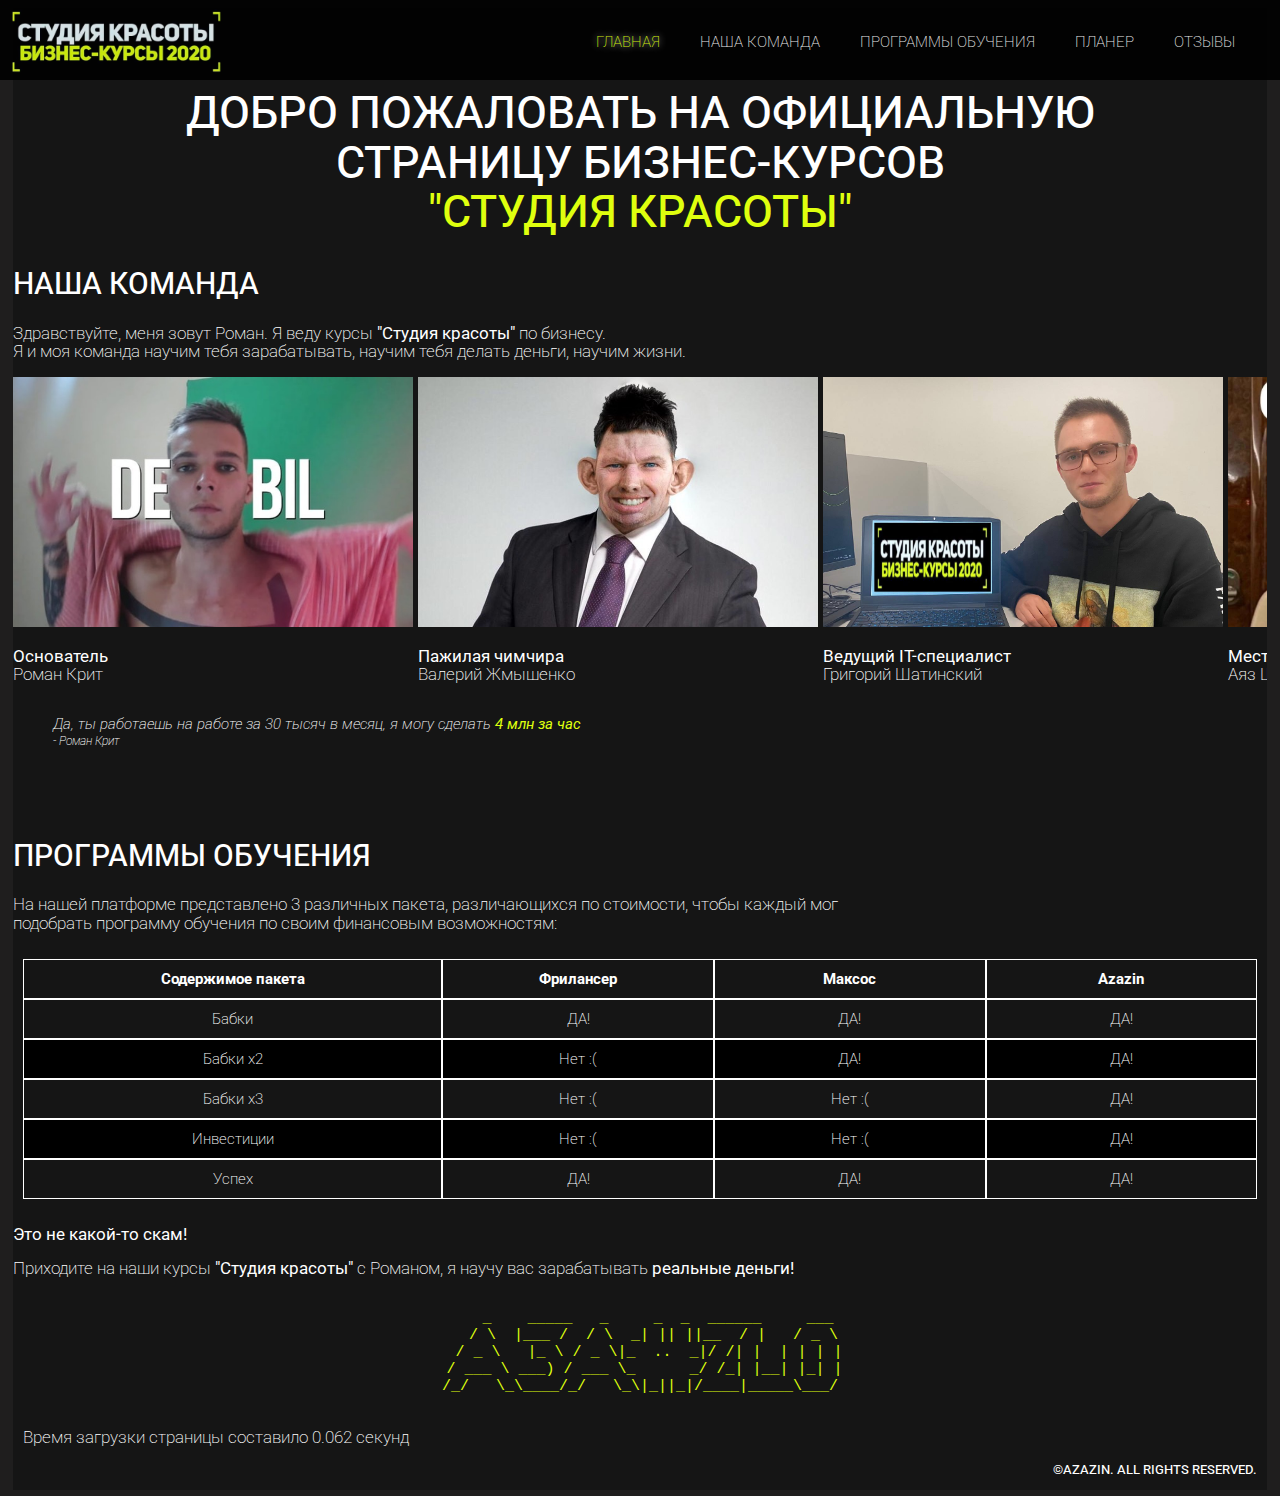
==== index.html @ 3f7011aa "impl: lab-6" ====
<!DOCTYPE html>
<html lang="ru" xmlns="http://www.w3.org/1999/html">
<head>
    <meta charset="UTF-8">
    <meta name="keywords" content="money, big money, not a SCAM">
    <meta name="viewport" content="width=device-width, initial-scale=1.0">
    <link href="styles/styles.css" rel="stylesheet">
    <link href="styles/navigation.css" rel="stylesheet">
    <link href="styles/table.css" rel="stylesheet">
    <link rel="preconnect" href="https://fonts.googleapis.com">
    <link href="https://fonts.googleapis.com/css2?family=Roboto:wght@100;400&display=swap" rel="stylesheet">
    <script src="js/showLoadingTime.js"></script>
    <title>СК - главная</title>
</head>
<body>
<header>
    <nav class="top-menu">
        <img class="logo" src="assets/logo1.png">
        <ul class="menu-main">
            <li><a class="navbar-button active" href="index.html">Главная</a></li>
            <li><a class="navbar-button" href="team.html">Наша команда</a></li>
            <li><a class="navbar-button" href="programs.html">Программы обучения</a></li>
            <li><a class="navbar-button" href="planner.html">Планер</a></li>
            <li><a class="navbar-button" href="reviews.html">Отзывы</a></li>
        </ul>
    </nav>
</header>

<main>
    <article>
        <h1>Добро пожаловать на официальную <br> страницу бизнес-курсов<br><span style="color: #dfff0e"> "Студия красоты"</span>
        </h1>
        <section class="hello-section-main-page">
            <h2>Наша команда</h2>
            <div class="image-container">
                <p>Здравствуйте, меня зовут Роман. Я веду курсы <b>"Студия красоты"</b> по бизнесу. <br> Я и моя команда
                    научим тебя зарабатывать, научим тебя делать деньги, научим жизни. </p>
                <div class="gallery">
                    <div class="images-container">
                        <div class="gallery-item"><img src="assets/aza2.jpg"></div>
                        <p><b>Основатель</b><br>Роман Крит</p>
                    </div>
                    <div class="images-container">
                        <div class="gallery-item"><img src="assets/valakas.jpg"></div>
                        <p><b>Пажилая чимчира</b><br>Валерий Жмышенко</p>
                    </div>
                    <div class="images-container">
                        <div class="gallery-item"><img src="assets/dziodzi.jpg"></div>
                        <p><b>Ведущий IT-специалист</b><br>Григорий Шатинский</p>
                    </div>
                    <div class="images-container">
                        <div class="gallery-item"><img src="assets/ayaz.jpg"></div>
                        <p><b>Местный дурачок</b><br>Аяз Шабутдинов</p>
                    </div>
                </div>
            </div>
            <blockquote>Да, ты работаешь на работе за 30 тысяч в месяц, я могу сделать <span style="color: #dfff0e"><b>4 млн за час</b>
            </span><cite><br> - Роман Крит</cite></blockquote>
        </section>

        <section class="programs-section">
            <h2>Программы обучения</h2>
            <p>На нашей платформе представлено 3 различных пакета, различающихся по стоимости, чтобы каждый мог <br>
                подобрать программу обучения по своим финансовым возможностям:</p>
            <table>
                <thead>
                <tr>
                    <th data-type="text-short">Содержимое пакета</th>
                    <th data-type="text-short">Фрилансер</th>
                    <th data-type="text-short">Максос</th>
                    <th data-type="text-short">Azazin</th>
                </tr>
                </thead>
                <tbody>
                <tr>
                    <td>Бабки</td>
                    <td>ДА!</td>
                    <td>ДА!</td>
                    <td>ДА!</td>
                </tr>
                <tr>
                    <td>Бабки x2</td>
                    <td>Нет :(</td>
                    <td>ДА!</td>
                    <td>ДА!</td>
                </tr>
                <tr>
                    <td>Бабки x3</td>
                    <td>Нет :(</td>
                    <td>Нет :(</td>
                    <td>ДА!</td>
                </tr>
                <tr>
                    <td>Инвестиции</td>
                    <td>Нет :(</td>
                    <td>Нет :(</td>
                    <td>ДА!</td>
                </tr>
                <tr>
                    <td>Успех</td>
                    <td>ДА!</td>
                    <td>ДА!</td>
                    <td>ДА!</td>
                </tr>
                </tbody>
            </table>
            <p><b>Это не какой-то скам!</b></p>
            <p>Приходите на наши курсы <b>"Студия красоты"</b> с Романом, я научу вас зарабатывать <b>реальные
                деньги!</b>
        </section>
    </article>
</main>

<footer>
    <pre>
    _    _____   _     _  _  ______     ___
   / \  |___ /  / \  _| || ||__  / |   / _ \
  / _ \   |_ \ / _ \|_  ..  _|/ /| |  | | | |
 / ___ \ ___) / ___ \_      _/ /_| |__| |_| |
/_/   \_\____/_/   \_\|_||_|/____|_____\___/
            </pre>
    <p class="loading-time" id="loading-time">Время загрузки страницы составило </p>
    <h3>©Azazin. All rights reserved.</h3>
</footer>
</body>
</html>
---- styles/styles.css ----
html{
    height: 100%;
    min-width: 350px;
}

body {
    margin-left: 1%;
    margin-right: 1%;
    background-color: #1f1e1e;
    font-family: 'Roboto', sans-serif;
    min-height: 100%;
    font-size: 15px;
    text-align: left;
    white-space: normal;
    word-spacing: normal;
    display: flex;
    flex-direction: column;
}

header, footer {
    padding-left: 10px;
    padding-right: 10px;
    background: rgb(21, 21, 21);
}

main {
    display: inline-block;
    background: #151515;
}

h2, h3, h4, p, blockquote, cite {
    letter-spacing: normal;
    color: #ffffff;
    font-family: 'Roboto', sans-serif;
    font-weight: 450;
    text-transform: uppercase;
    line-height: 0.3;
    text-align: left;
}


.hello-section, .programs-section, .reviews-section, .plans-section {
    padding-top: 45px;
}

.hello-section-main-page {
    padding-top: 0;
}

.yellow-text {
    color: #dfff0e;
}

.name {
    margin: 0 auto;
    padding-bottom: 1em;
}

h1 {
    overflow-wrap: break-word;
    font-size: 3em;
    color: #ffffff;
    line-height: 1.1;
    margin-top: 1em;
    font-weight: 450;
    text-transform: uppercase;
    text-align: center;
    padding-top: 35px;
}

h2 {
    overflow-wrap: break-word;
    font-size: 2em;
    color: #ffffff;
    line-height: 1.1;
    margin-top: 1em;
}

h3 {
    overflow-wrap: break-word;
    font-size: 0.85em;
    color: #ffffff;
    line-height: 1.1;
    margin-top: 1em;
    text-align: right ;
}

h4 {
    overflow-wrap: break-word;
    font-size: 0.85em;
    color: #ffffff;
    line-height: 1.1;
    margin-top: 1em;
    text-align: left;
}

p {
    overflow-wrap: break-word;
    font-size: 1.1em;
    color: #ffffff;
    line-height: 1.1;
    font-weight: 200;
    text-transform: none;
}

blockquote, cite  {
    line-height: 1.1;
    font-weight: 200;
    text-transform: none;
    font-style: italic  ;
}

cite {
    font-size: 0.8em;
}

.logo {
    margin: 1em 3em 1em 2em;
}

ul {
    font-size: 1em;
}

.gallery{
    display: flex;
    overflow-x: auto;
    column-gap: 5px;
}

.gallery-item {
    min-width: 400px;
}

.gallery-item img {
    width: 100%;
    height: 250px;
    object-fit: cover;
}

.gif {
   width: 300px;
    height: 400px;
    padding-top: 140px;
}

.gallery::-webkit-scrollbar {
    display: none;
}

table {
    color: white;
    font-weight: 200;
}

pre {
    text-align: center;
    color: #dfff0e;
    right: 1em;
    left: 1em;
}

.image-container {
    display: block;
}

.table-container {
    margin-top: 5em;
    margin-bottom: 1em;
}

@media only screen and (max-width:900px) {
    .logo {
        display: none;
    }
}

.loading-time {
    text-align: left;
}
---- styles/navigation.css ----
.top-menu {
    background-color: #000000;
    position: fixed;
    top: 0;
    left: 0;
    width: 100%;
    height: 80px;
    opacity: 0.9;
}

.navbar-logo {
    float: left;
    height: 100%;
    order: 1;
}

.navbar-button{
}

.logo{
    height: 80%;
    margin-top: 9px;
    margin-left: 10px;
}
.menu-main {
    display: flex;
    padding: 15px;
    float: right;
    background-color: #000000;
    text-align: center;
}
.menu-main li {
    margin-top: 3px;
    margin-bottom: 3px;
    margin-right: 20px;
    display: inline-block;
}
.menu-main a {
    color: #ffffff;
    padding: 5px 10px;
    text-decoration: none;
    letter-spacing: normal;
    font-family: 'Roboto', sans-serif;
    text-transform: uppercase;
    line-height: 0.3;
    overflow-wrap: break-word;
    font-size: 1em;
    font-weight: 200;
}

a:hover {
    color: #d45aff;
    transition: color 0.5s linear;
}

a.active {
    color: #dfff0e;
    text-shadow: 0 0 7px #fff;
}
---- styles/table.css ----
table {
    border-collapse: collapse;
    border-spacing: 0;
    width: 100%;
    border-color: #FFFFFF;
    margin: 0 auto;
    padding: 10px 10px;
    display: grid;
    grid-template-columns: 34% 22% 22% 22%;
}

thead, tbody, tr{
    display: contents;
}

table th, table td {
    border: 1px solid rgb(255, 255, 255);
    padding: 10px;
    text-align: center;
    vertical-align: middle;
    position: relative;
}

table tr:hover td {
    background: #dfff0e;
    font-weight: 700;
    color: black;
}
table tr:hover td:after {
    content: '';
    position: absolute;
    width: 105%;
}

tr:nth-child(even) td {background: #000000
}
tr:nth-child(odd) td {background: #151515
}
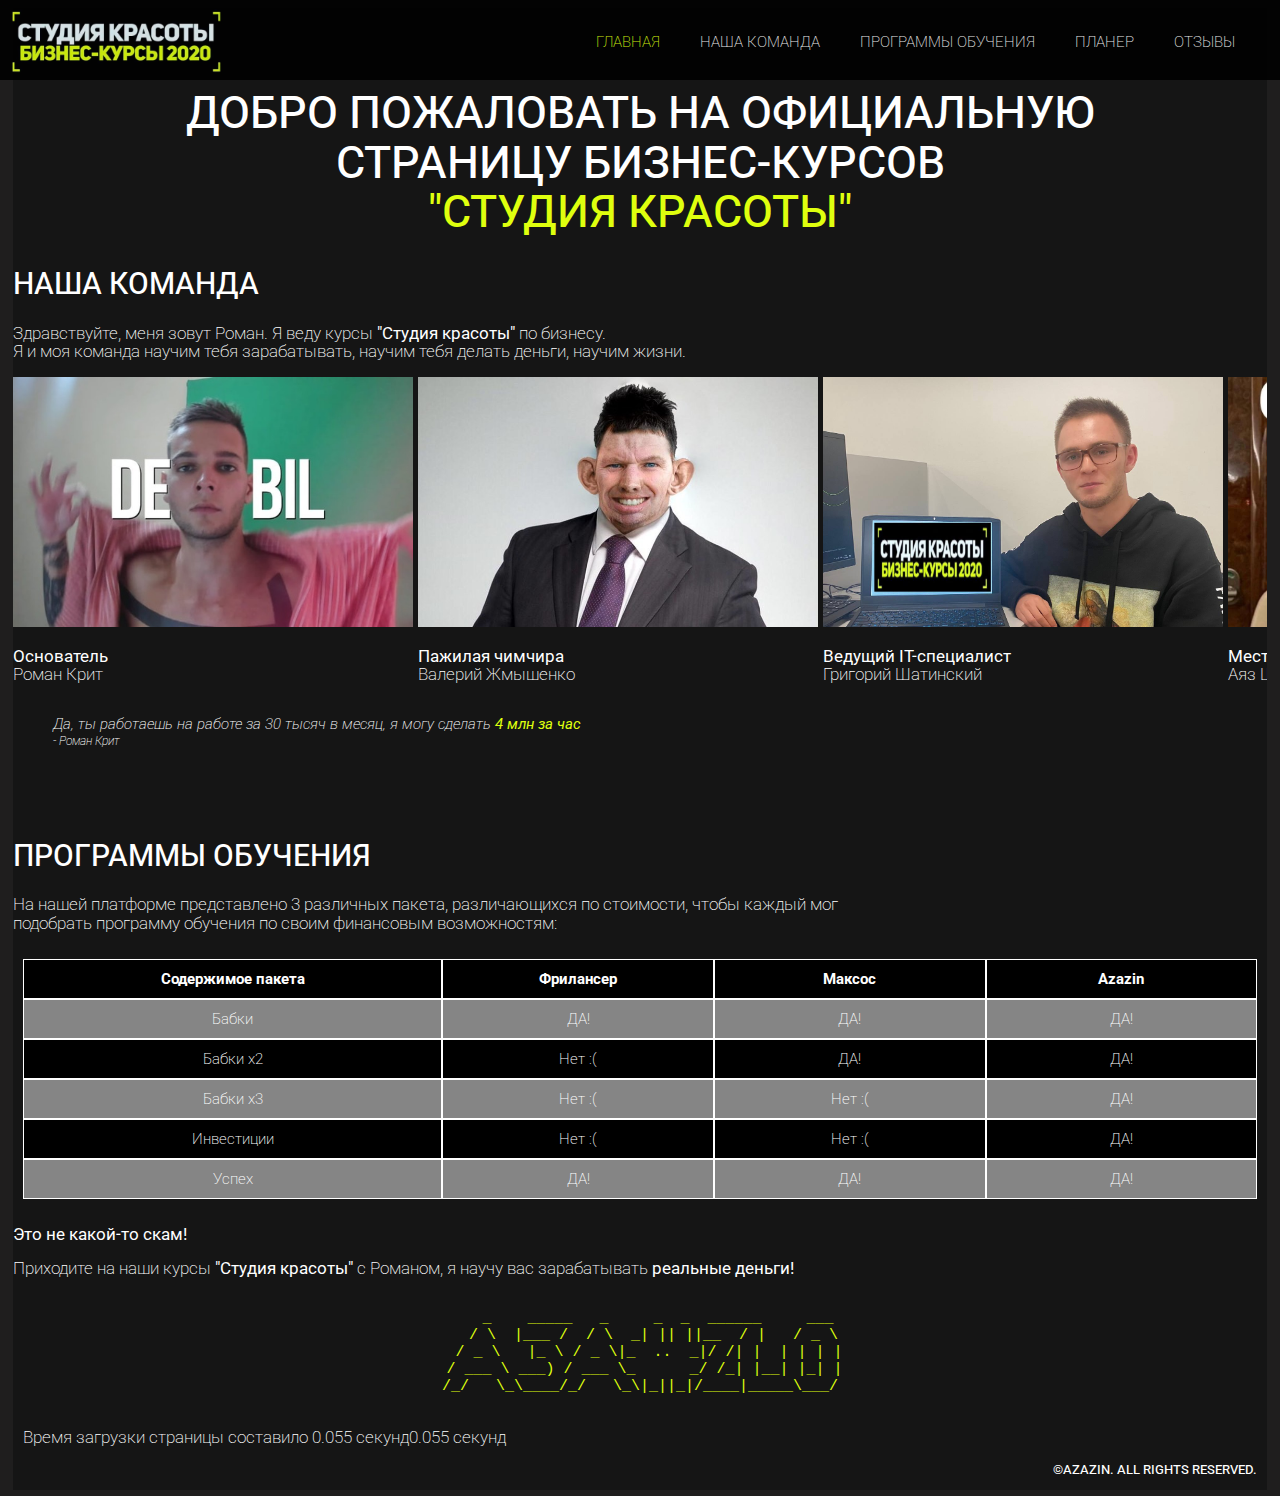
==== commit c24e96f8: "added: navLocation.js" ====
--- a/index.html
+++ b/index.html
@@ -10,6 +10,7 @@
     <link rel="preconnect" href="https://fonts.googleapis.com">
     <link href="https://fonts.googleapis.com/css2?family=Roboto:wght@100;400&display=swap" rel="stylesheet">
     <script src="js/showLoadingTime.js"></script>
+    <script src="js/navLocation.js"></script>
     <title>СК - главная</title>
 </head>
 <body>
@@ -17,7 +18,7 @@
     <nav class="top-menu">
         <img class="logo" src="assets/logo1.png">
         <ul class="menu-main">
-            <li><a class="navbar-button active" href="index.html">Главная</a></li>
+            <li><a class="navbar-button" href="index.html">Главная</a></li>
             <li><a class="navbar-button" href="team.html">Наша команда</a></li>
             <li><a class="navbar-button" href="programs.html">Программы обучения</a></li>
             <li><a class="navbar-button" href="planner.html">Планер</a></li>
--- a/styles/styles.css
+++ b/styles/styles.css
@@ -169,7 +169,7 @@
     margin-bottom: 1em;
 }
 
-@media only screen and (max-width:900px) {
+@media only screen and (max-width:1000px) {
     .logo {
         display: none;
     }
--- a/styles/table.css
+++ b/styles/table.css
@@ -7,6 +7,7 @@
     padding: 10px 10px;
     display: grid;
     grid-template-columns: 34% 22% 22% 22%;
+    grid-gap: 0;
 }
 
 thead, tbody, tr{
@@ -19,6 +20,7 @@
     text-align: center;
     vertical-align: middle;
     position: relative;
+    background: black;
 }
 
 table tr:hover td {
@@ -34,5 +36,5 @@
 
 tr:nth-child(even) td {background: #000000
 }
-tr:nth-child(odd) td {background: #151515
+tr:nth-child(odd) td {background: rgba(136, 136, 136, 0.98);
 }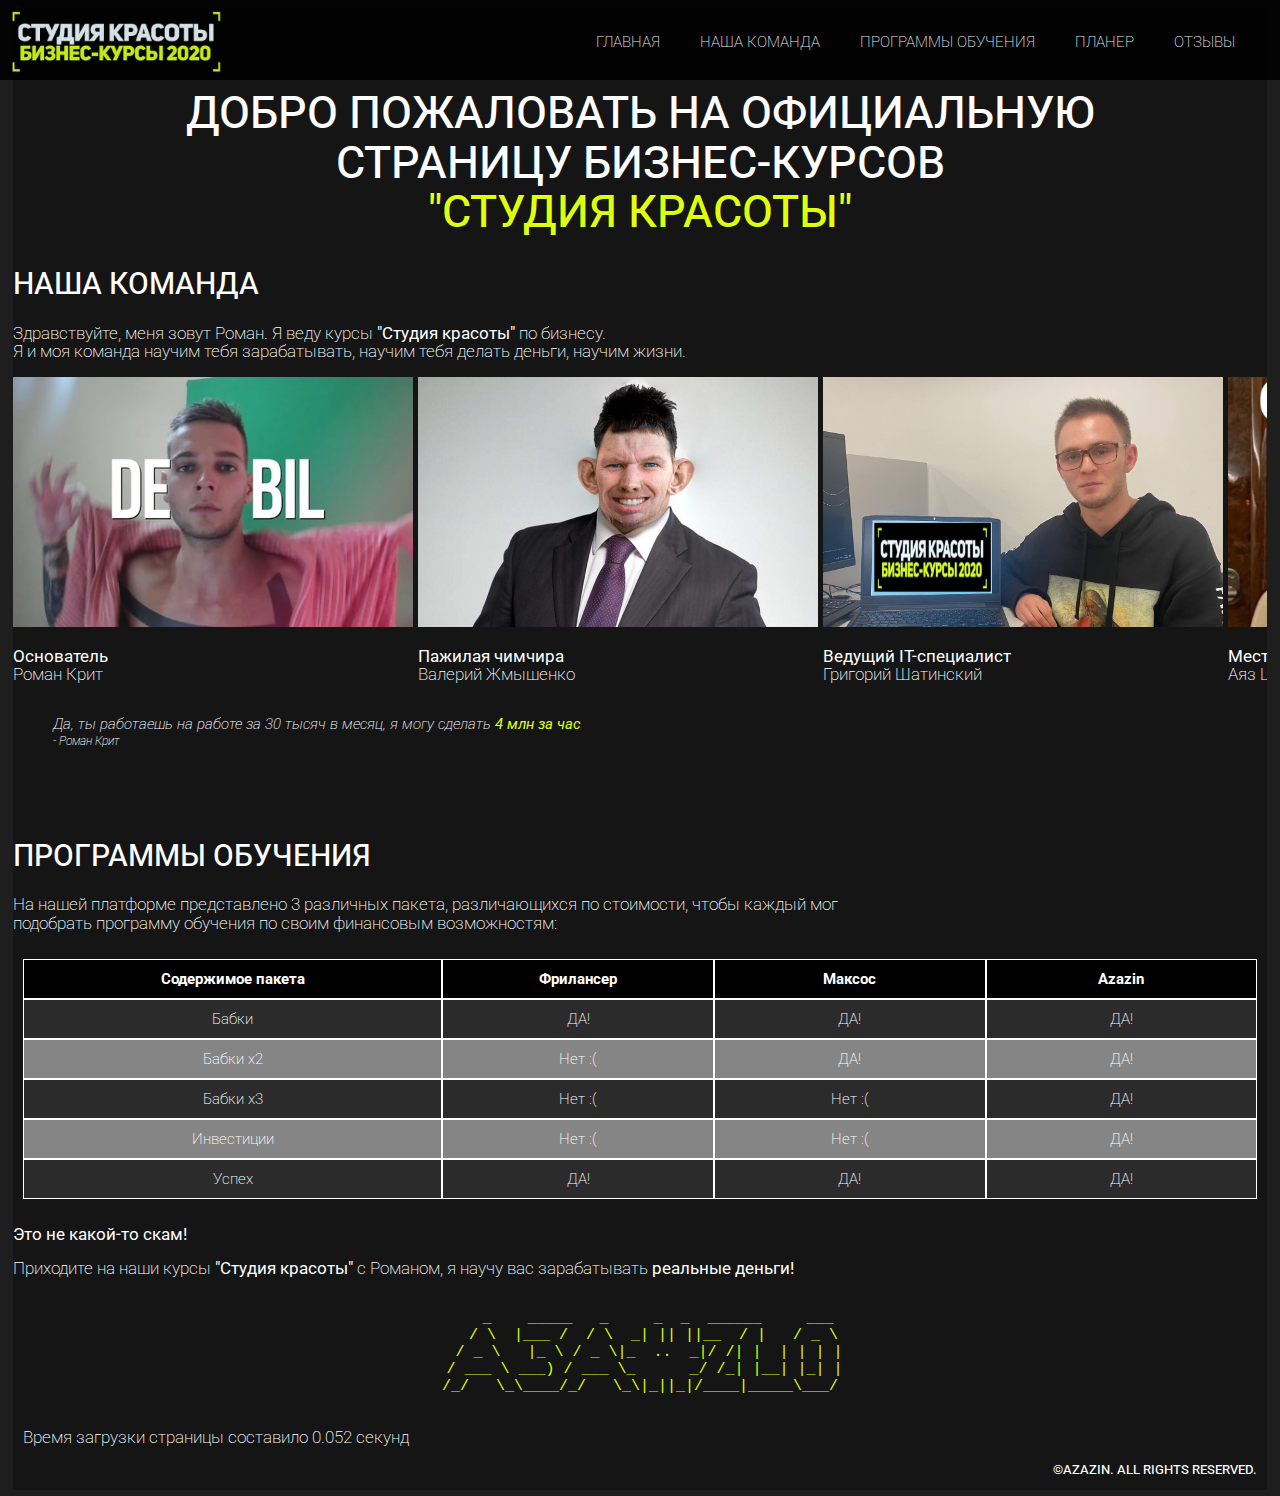
==== commit 54f43b04: "added: config.js file (to avoid double script calls)" ====
--- a/index.html
+++ b/index.html
@@ -11,6 +11,7 @@
     <link href="https://fonts.googleapis.com/css2?family=Roboto:wght@100;400&display=swap" rel="stylesheet">
     <script src="js/showLoadingTime.js"></script>
     <script src="js/navLocation.js"></script>
+    <script src="js/config.js"></script>
     <title>СК - главная</title>
 </head>
 <body>
--- a/styles/table.css
+++ b/styles/table.css
@@ -21,6 +21,7 @@
     vertical-align: middle;
     position: relative;
     background: black;
+    width: auto;
 }
 
 table tr:hover td {
@@ -34,7 +35,7 @@
     width: 105%;
 }
 
-tr:nth-child(even) td {background: #000000
+tr:nth-child(odd) td {background: #2c2b2b
 }
-tr:nth-child(odd) td {background: rgba(136, 136, 136, 0.98);
+tr:nth-child(even) td {background: rgba(136, 136, 136, 0.98);
 }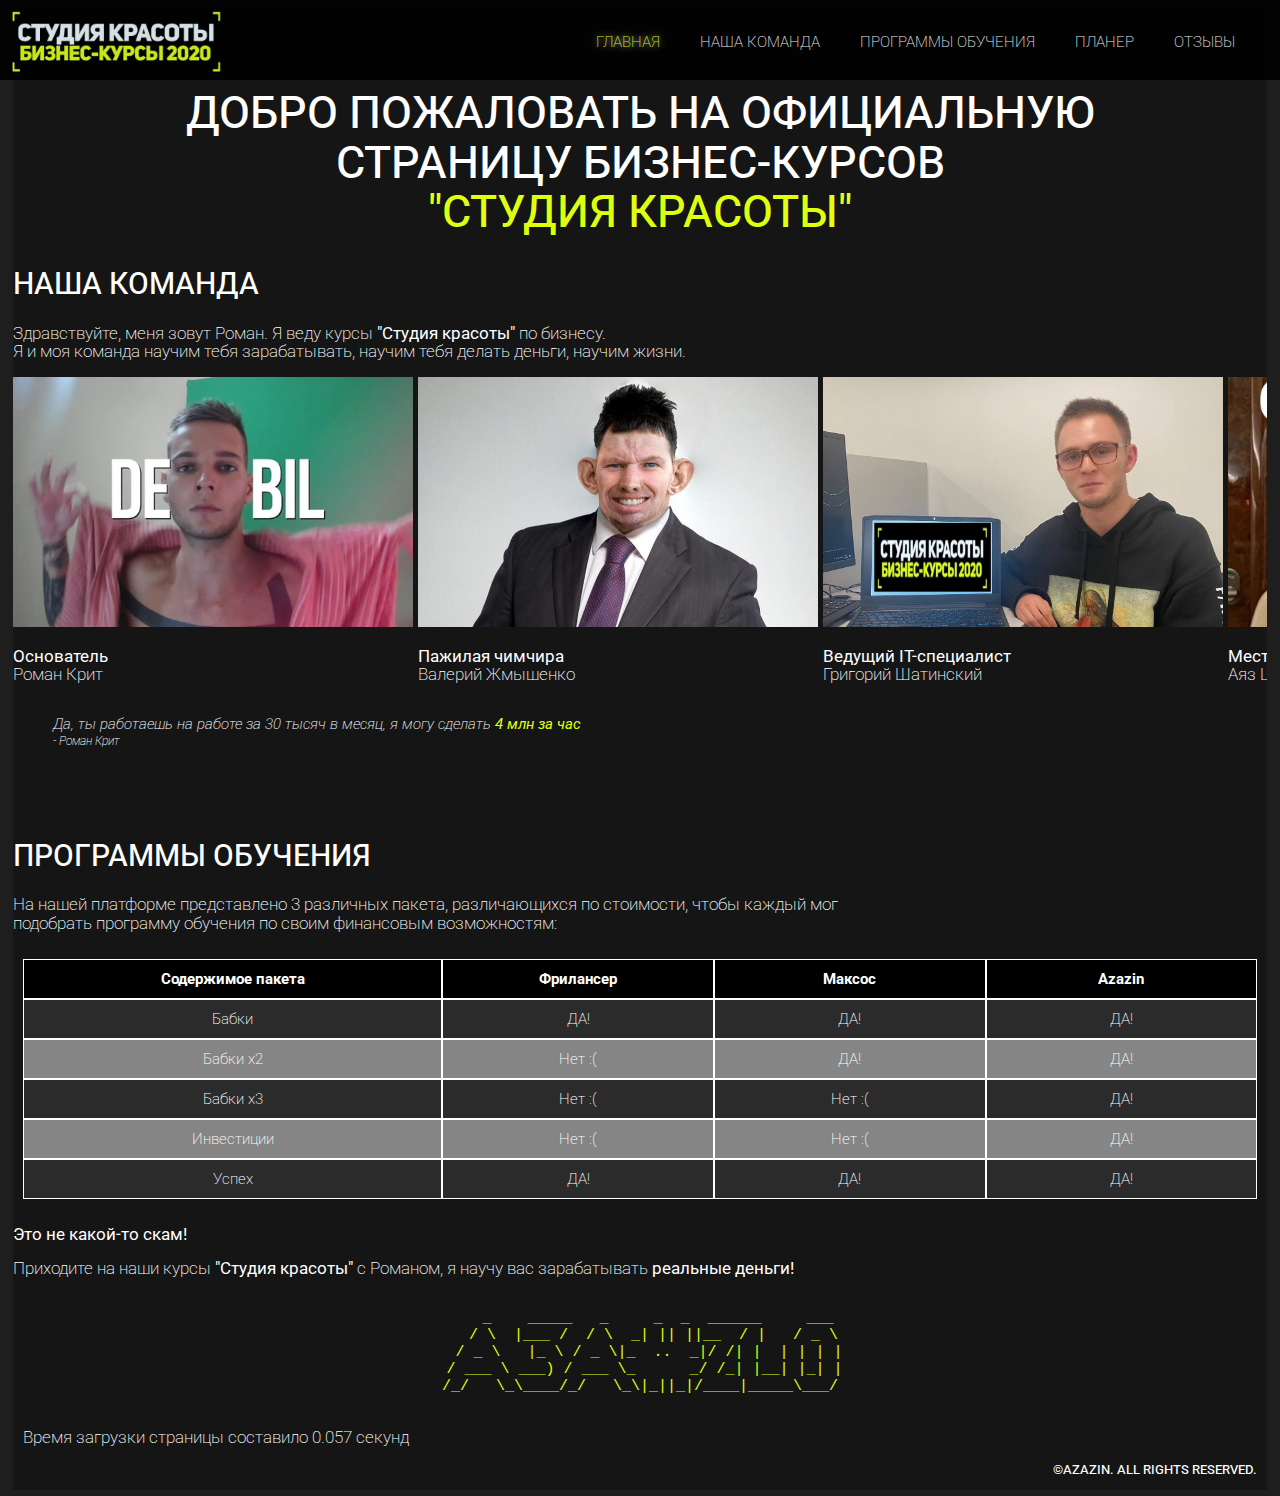
==== commit ce7996bd: "fixed: yellow color to active nav button on the first main page" ====
--- a/index.html
+++ b/index.html
@@ -19,7 +19,7 @@
     <nav class="top-menu">
         <img class="logo" src="assets/logo1.png">
         <ul class="menu-main">
-            <li><a class="navbar-button" href="index.html">Главная</a></li>
+            <li><a class="navbar-button active" href="index.html">Главная</a></li>
             <li><a class="navbar-button" href="team.html">Наша команда</a></li>
             <li><a class="navbar-button" href="programs.html">Программы обучения</a></li>
             <li><a class="navbar-button" href="planner.html">Планер</a></li>
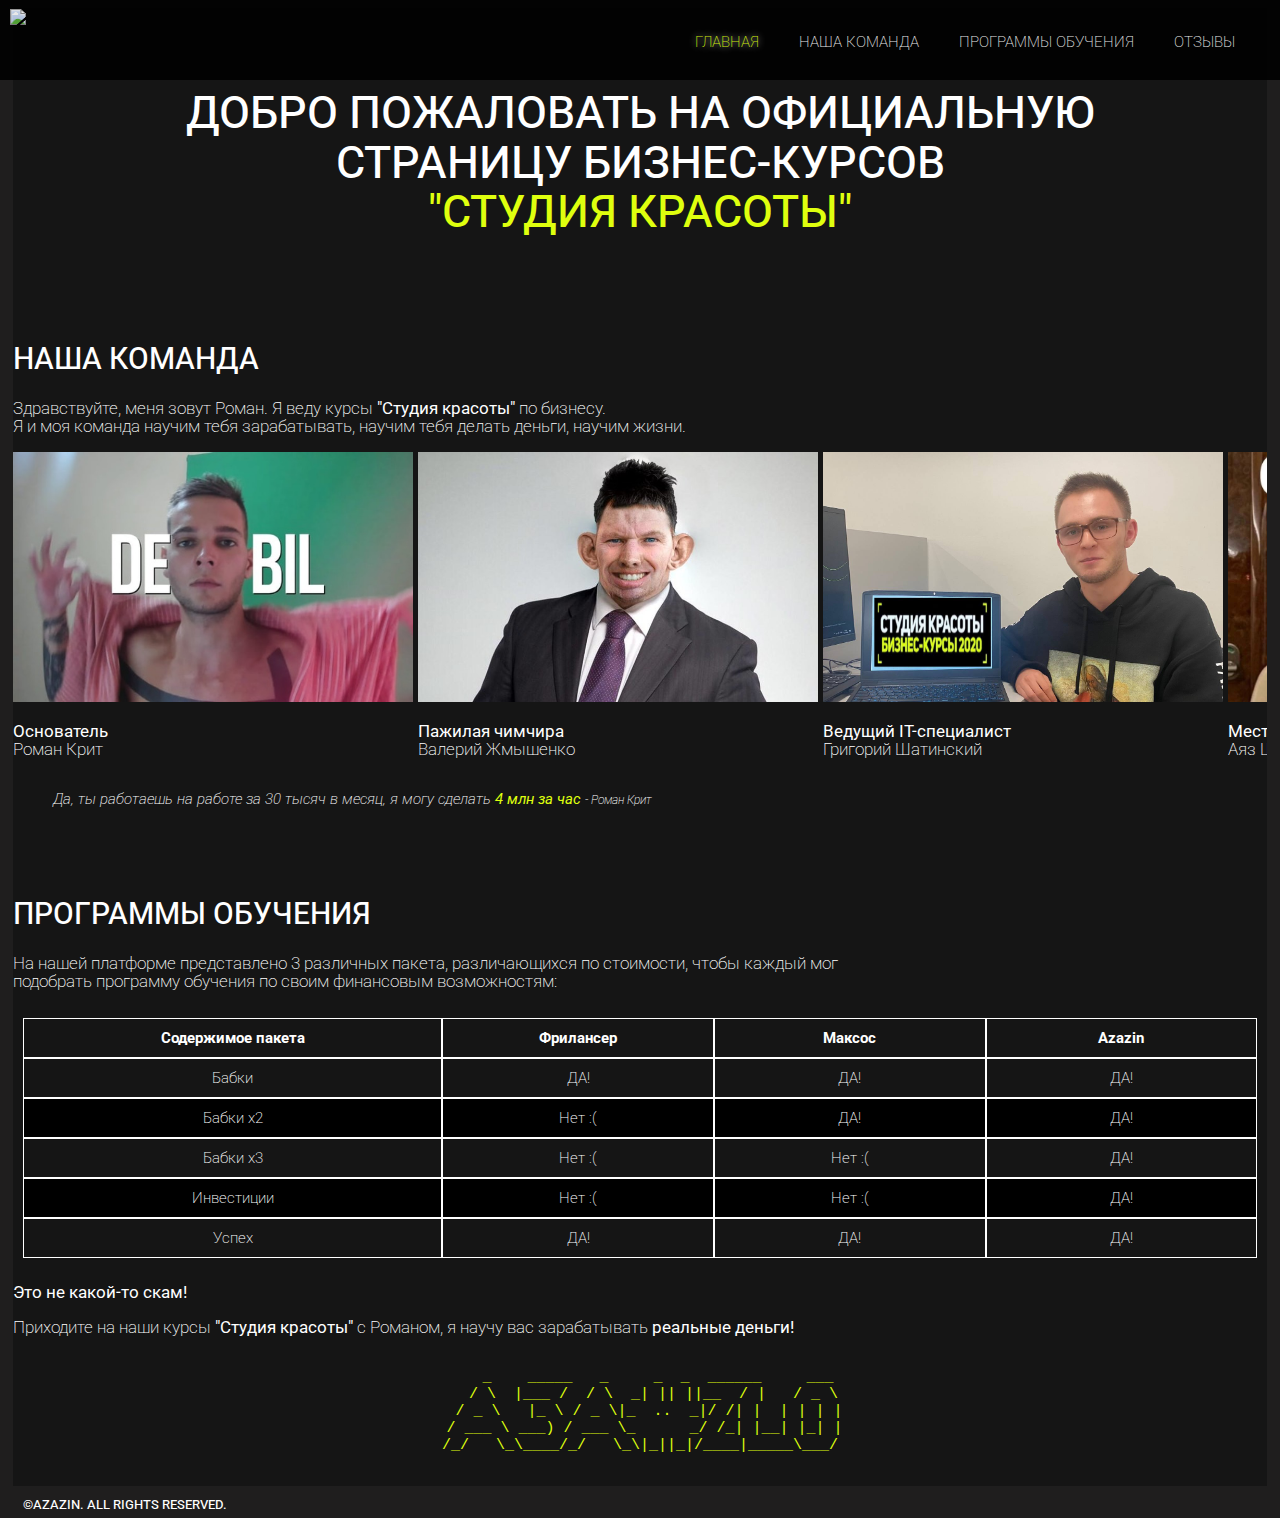
==== commit 63471412: "Merge pull request #3 from Dziodzi/lab-3" ====
--- a/index.html
+++ b/index.html
@@ -4,25 +4,21 @@
     <meta charset="UTF-8">
     <meta name="keywords" content="money, big money, not a SCAM">
     <meta name="viewport" content="width=device-width, initial-scale=1.0">
-    <link href="styles/styles.css" rel="stylesheet">
-    <link href="styles/navigation.css" rel="stylesheet">
-    <link href="styles/table.css" rel="stylesheet">
+    <link href="styles.css" rel="stylesheet">
+    <link href="navigation.css" rel="stylesheet">
+    <link href="table.css" rel="stylesheet">
     <link rel="preconnect" href="https://fonts.googleapis.com">
     <link href="https://fonts.googleapis.com/css2?family=Roboto:wght@100;400&display=swap" rel="stylesheet">
-    <script src="js/showLoadingTime.js"></script>
-    <script src="js/navLocation.js"></script>
-    <script src="js/config.js"></script>
     <title>СК - главная</title>
 </head>
 <body>
 <header>
     <nav class="top-menu">
-        <img class="logo" src="assets/logo1.png">
+        <img class="logo" src="assets/logo.png">
         <ul class="menu-main">
             <li><a class="navbar-button active" href="index.html">Главная</a></li>
             <li><a class="navbar-button" href="team.html">Наша команда</a></li>
             <li><a class="navbar-button" href="programs.html">Программы обучения</a></li>
-            <li><a class="navbar-button" href="planner.html">Планер</a></li>
             <li><a class="navbar-button" href="reviews.html">Отзывы</a></li>
         </ul>
     </nav>
@@ -30,86 +26,85 @@
 
 <main>
     <article>
-        <h1>Добро пожаловать на официальную <br> страницу бизнес-курсов<br><span style="color: #dfff0e"> "Студия красоты"</span>
-        </h1>
-        <section class="hello-section-main-page">
+        <h1>Добро пожаловать на официальную <br> страницу бизнес-курсов<br><span style="color: #dfff0e"> "Студия красоты"</span></h1>
+        <section class="hello-section">
             <h2>Наша команда</h2>
             <div class="image-container">
-                <p>Здравствуйте, меня зовут Роман. Я веду курсы <b>"Студия красоты"</b> по бизнесу. <br> Я и моя команда
-                    научим тебя зарабатывать, научим тебя делать деньги, научим жизни. </p>
+                <p>Здравствуйте, меня зовут Роман. Я веду курсы <b>"Студия красоты"</b> по бизнесу. <br> Я и моя команда научим тебя зарабатывать, научим тебя делать деньги, научим жизни. </p>
                 <div class="gallery">
                     <div class="images-container">
                         <div class="gallery-item"><img src="assets/aza2.jpg"></div>
-                        <p><b>Основатель</b><br>Роман Крит</p>
+                        <p><b>Основатель</b></br>Роман Крит</p>
                     </div>
                     <div class="images-container">
                         <div class="gallery-item"><img src="assets/valakas.jpg"></div>
-                        <p><b>Пажилая чимчира</b><br>Валерий Жмышенко</p>
+                        <p><b>Пажилая чимчира</b></br>Валерий Жмышенко</p>
                     </div>
                     <div class="images-container">
                         <div class="gallery-item"><img src="assets/dziodzi.jpg"></div>
-                        <p><b>Ведущий IT-специалист</b><br>Григорий Шатинский</p>
+                        <p><b>Ведущий IT-специалист</b></br>Григорий Шатинский</p>
                     </div>
                     <div class="images-container">
                         <div class="gallery-item"><img src="assets/ayaz.jpg"></div>
-                        <p><b>Местный дурачок</b><br>Аяз Шабутдинов</p>
+                        <p><b>Местный дурачок</b></br>Аяз Шабутдинов</p>
                     </div>
                 </div>
             </div>
             <blockquote>Да, ты работаешь на работе за 30 тысяч в месяц, я могу сделать <span style="color: #dfff0e"><b>4 млн за час</b>
-            </span><cite><br> - Роман Крит</cite></blockquote>
+            </span><cite> - Роман Крит</cite></blockquote>
         </section>
 
         <section class="programs-section">
-            <h2>Программы обучения</h2>
-            <p>На нашей платформе представлено 3 различных пакета, различающихся по стоимости, чтобы каждый мог <br>
-                подобрать программу обучения по своим финансовым возможностям:</p>
-            <table>
-                <thead>
-                <tr>
-                    <th data-type="text-short">Содержимое пакета</th>
-                    <th data-type="text-short">Фрилансер</th>
-                    <th data-type="text-short">Максос</th>
-                    <th data-type="text-short">Azazin</th>
-                </tr>
-                </thead>
-                <tbody>
-                <tr>
-                    <td>Бабки</td>
-                    <td>ДА!</td>
-                    <td>ДА!</td>
-                    <td>ДА!</td>
-                </tr>
-                <tr>
-                    <td>Бабки x2</td>
-                    <td>Нет :(</td>
-                    <td>ДА!</td>
-                    <td>ДА!</td>
-                </tr>
-                <tr>
-                    <td>Бабки x3</td>
-                    <td>Нет :(</td>
-                    <td>Нет :(</td>
-                    <td>ДА!</td>
-                </tr>
-                <tr>
-                    <td>Инвестиции</td>
-                    <td>Нет :(</td>
-                    <td>Нет :(</td>
-                    <td>ДА!</td>
-                </tr>
-                <tr>
-                    <td>Успех</td>
-                    <td>ДА!</td>
-                    <td>ДА!</td>
-                    <td>ДА!</td>
-                </tr>
-                </tbody>
-            </table>
+                <h2>Программы обучения</h2>
+                <p>На нашей платформе представлено 3 различных пакета, различающихся по стоимости, чтобы каждый мог <br>
+                    подобрать программу обучения по своим финансовым возможностям:</p>
+                <table>
+                    <thead>
+                    <tr>
+                        <th data-type="text-short">Содержимое пакета</th>
+                        <th data-type="text-short">Фрилансер</th>
+                        <th data-type="text-short">Максос</th>
+                        <th data-type="text-short">Azazin</th>
+                    </tr>
+                    </thead>
+                    <tbody>
+                    <tr>
+                        <td>Бабки</td>
+                        <td>ДА!</td>
+                        <td>ДА!</td>
+                        <td>ДА!</td>
+                    </tr>
+                    <tr>
+                        <td>Бабки x2</td>
+                        <td>Нет :(</td>
+                        <td>ДА!</td>
+                        <td>ДА!</td>
+                    </tr>
+                    <tr>
+                        <td>Бабки x3</td>
+                        <td>Нет :(</td>
+                        <td>Нет :(</td>
+                        <td>ДА!</td>
+                    </tr>
+                    <tr>
+                        <td>Инвестиции</td>
+                        <td>Нет :(</td>
+                        <td>Нет :(</td>
+                        <td>ДА!</td>
+                    </tr>
+                    <tr>
+                        <td>Успех</td>
+                        <td>ДА!</td>
+                        <td>ДА!</td>
+                        <td>ДА!</td>
+                    </tr>
+                    </tbody>
+                </table>
             <p><b>Это не какой-то скам!</b></p>
             <p>Приходите на наши курсы <b>"Студия красоты"</b> с Романом, я научу вас зарабатывать <b>реальные
                 деньги!</b>
         </section>
+
     </article>
 </main>
 
@@ -121,7 +116,6 @@
  / ___ \ ___) / ___ \_      _/ /_| |__| |_| |
 /_/   \_\____/_/   \_\|_||_|/____|_____\___/
             </pre>
-    <p class="loading-time" id="loading-time">Время загрузки страницы составило </p>
     <h3>©Azazin. All rights reserved.</h3>
 </footer>
 </body>
--- a/styles.css
+++ b/styles.css
@@ -0,0 +1,153 @@
+html{
+    height: 100%;
+    min-width: 350px;
+}
+
+body {
+    margin-left: 1%;
+    margin-right: 1%;
+    background-color: #1f1e1e;
+    font-family: 'Roboto', sans-serif;
+    min-height: 100%;
+    font-size: 15px;
+    text-align: left;
+    white-space: normal;
+    word-spacing: normal;
+    display: flex;
+    flex-direction: column;
+}
+
+header, footer {
+    padding-left: 10px;
+    padding-right: 10px;
+    background: rgb(21, 21, 21);
+}
+
+main {
+    display: inline-block;
+    background: #151515;
+}
+
+h2, h3, p, blockquote, cite {
+    letter-spacing: normal;
+    color: #ffffff;
+    font-family: 'Roboto', sans-serif;
+    font-weight: 450;
+    text-transform: uppercase;
+    line-height: 0.3;
+    text-align: left;
+}
+
+.hello-section, .programs-section, .reviews-section{
+    padding-top: 45px;
+}
+
+.yellow-text {
+    color: #dfff0e;
+}
+
+.name {
+    margin: 0 auto;
+    padding-bottom: 1em;
+}
+
+h1 {
+    overflow-wrap: break-word;
+    font-size: 3em;
+    color: #ffffff;
+    line-height: 1.1;
+    margin-top: 1em;
+    font-weight: 450;
+    text-transform: uppercase;
+    text-align: center;
+    padding-top: 35px;
+}
+
+h2 {
+    overflow-wrap: break-word;
+    font-size: 2em;
+    color: #ffffff;
+    line-height: 1.1;
+    margin-top: 1em;
+}
+
+h3 {
+    overflow-wrap: break-word;
+    font-size: 0.85em;
+    color: #ffffff;
+    line-height: 1.1;
+    margin-top: 1em;
+    position: absolute;
+}
+
+p {
+    overflow-wrap: break-word;
+    font-size: 1.1em;
+    color: #ffffff;
+    line-height: 1.1;
+    font-weight: 200;
+    text-transform: none;
+}
+
+blockquote, cite  {
+    line-height: 1.1;
+    font-weight: 200;
+    text-transform: none;
+    font-style: italic  ;
+}
+
+cite {
+    font-size: 0.8em;
+}
+
+.logo {
+    margin: 1em 3em 1em 2em;
+}
+
+ul {
+    font-size: 1em;
+}
+
+.gallery{
+    display: flex;
+    overflow-x: auto;
+    column-gap: 5px;
+}
+.gallery-item {
+    min-width: 400px;
+}
+.gallery-item img {
+    width: 100%;
+    height: 250px;
+    object-fit: cover;
+}
+.gallery::-webkit-scrollbar {
+    display: none;
+}
+
+table {
+    color: white;
+    font-weight: 200;
+}
+
+pre {
+    text-align: center;
+    color: #dfff0e;
+    right: 1em;
+    left: 1em;
+}
+
+.image-container {
+    display: block;
+}
+
+.table-container {
+    margin-top: 5em;
+    margin-bottom: 1em;
+}
+
+@media only screen and (max-width:900px) {
+    .logo {
+        display: none;
+    }
+}--- a/navigation.css
+++ b/navigation.css
@@ -0,0 +1,60 @@
+.top-menu {
+    background-color: #000000;
+    position: fixed;
+    top: 0;
+    left: 0;
+    width: 100%;
+    height: 80px;
+    opacity: 0.9;
+}
+
+.navbar-logo {
+    float: left;
+    height: 100%;
+    order: 1;
+}
+
+.navbar-button{
+}
+
+.logo{
+    height: 80%;
+    margin-top: 9px;
+    margin-left: 10px;
+}
+.menu-main {
+    display: flex;
+    padding: 15px;
+    float: right;
+    background-color: #000000;
+    text-align: center;
+}
+.menu-main li {
+    margin-top: 3px;
+    margin-bottom: 3px;
+    margin-right: 20px;
+    display: inline-block;
+}
+.menu-main a {
+    color: #ffffff;
+    padding: 5px 10px;
+    text-decoration: none;
+    letter-spacing: normal;
+    font-family: 'Roboto', sans-serif;
+    text-transform: uppercase;
+    line-height: 0.3;
+    overflow-wrap: break-word;
+    font-size: 1em;
+    font-weight: 200;
+}
+
+a:hover {
+    color: #d45aff;
+    transition: color 0.5s linear;
+    text-shadow: 0 0 7px #fff;
+}
+
+a.active {
+    color: #dfff0e;
+    text-shadow: 0 0 7px #fff;
+}--- a/table.css
+++ b/table.css
@@ -0,0 +1,38 @@
+table {
+    border-collapse: collapse;
+    border-spacing: 0;
+    width: 100%;
+    border-color: #FFFFFF;
+    margin: 0 auto;
+    padding: 10px 10px;
+    display: grid;
+    grid-template-columns: 34% 22% 22% 22%;
+}
+
+thead, tbody, tr{
+    display: contents;
+}
+
+table th, table td {
+    border: 1px solid rgb(255, 255, 255);
+    padding: 10px;
+    text-align: center;
+    vertical-align: middle;
+    position: relative;
+}
+
+table tr:hover td {
+    background: #dfff0e;
+    font-weight: 700;
+    color: black;
+}
+table tr:hover td:after {
+    content: '';
+    position: absolute;
+    width: 105%;
+}
+
+tr:nth-child(even) td {background: #000000
+}
+tr:nth-child(odd) td {background: #151515
+}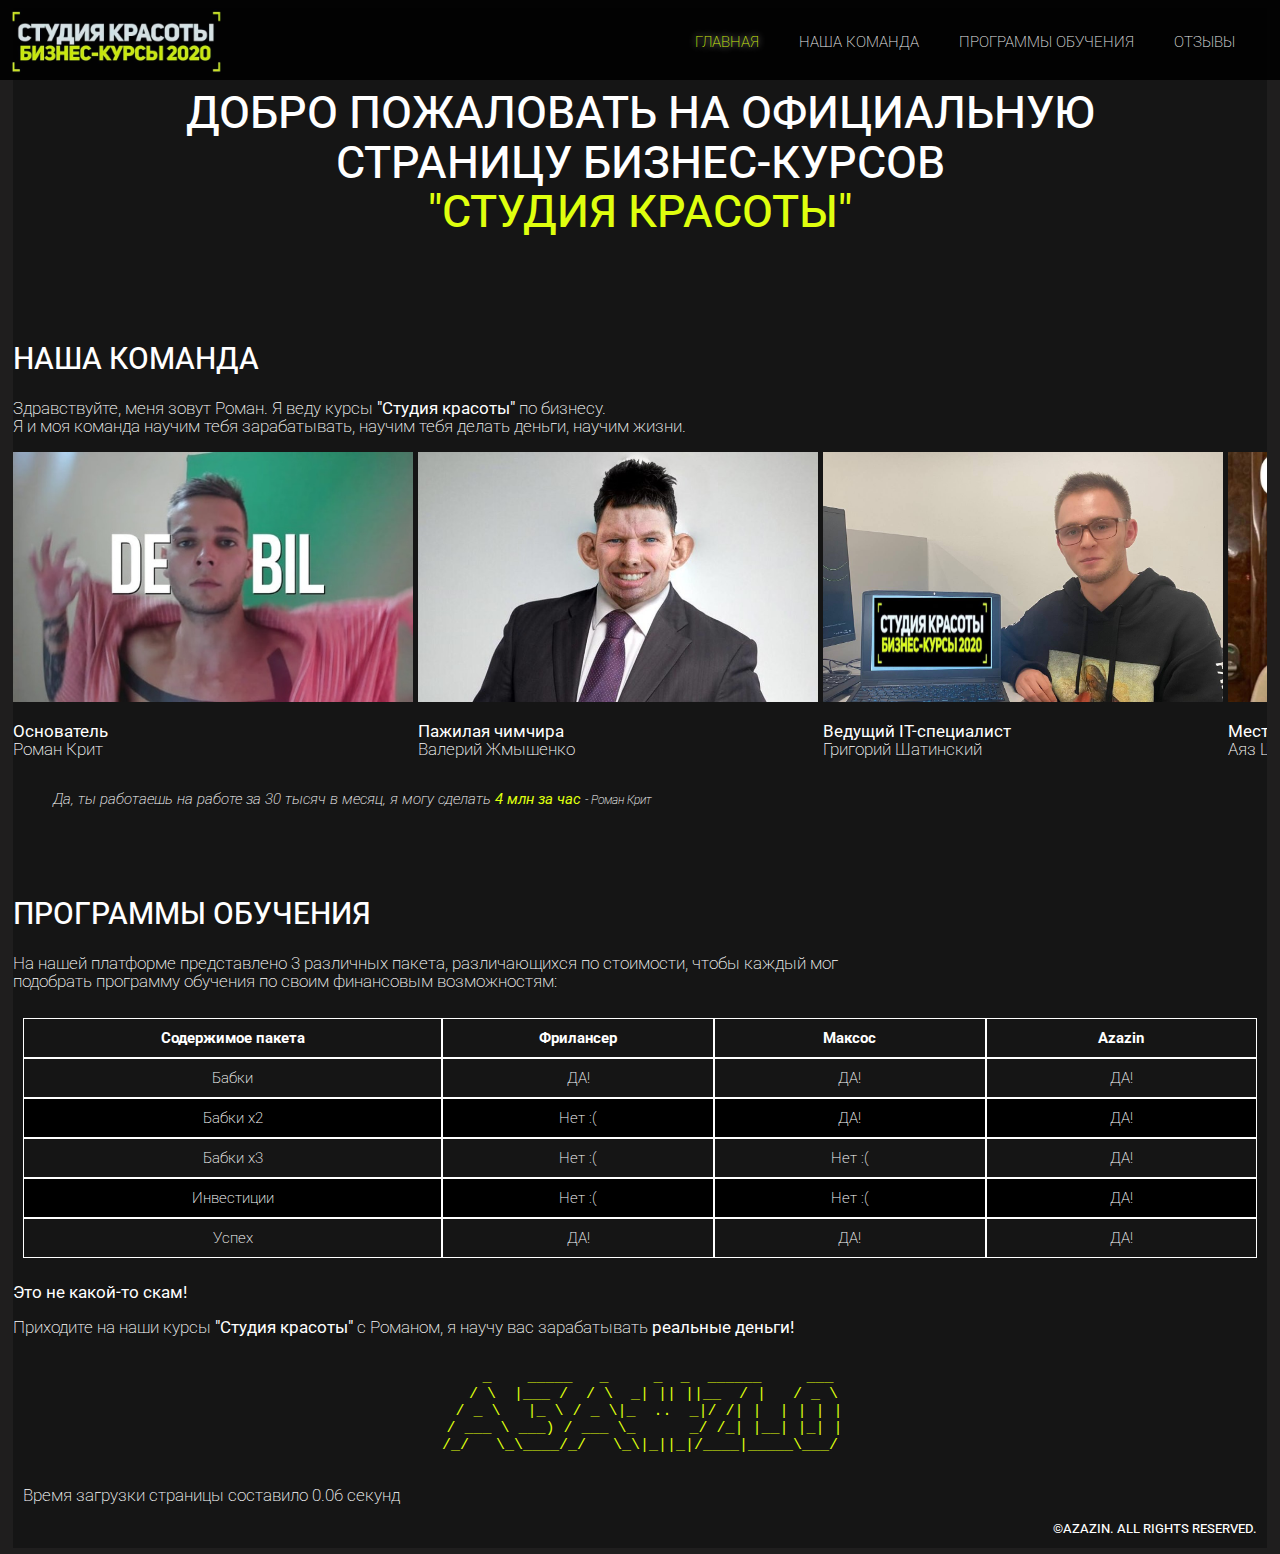
==== commit 9f65f72f: "Merge pull request #4 from Dziodzi/lab-4" ====
--- a/index.html
+++ b/index.html
@@ -9,12 +9,13 @@
     <link href="table.css" rel="stylesheet">
     <link rel="preconnect" href="https://fonts.googleapis.com">
     <link href="https://fonts.googleapis.com/css2?family=Roboto:wght@100;400&display=swap" rel="stylesheet">
+    <script src="js/loading-time.js"></script>
     <title>СК - главная</title>
 </head>
 <body>
 <header>
     <nav class="top-menu">
-        <img class="logo" src="assets/logo.png">
+        <img class="logo" src="assets/logo1.png">
         <ul class="menu-main">
             <li><a class="navbar-button active" href="index.html">Главная</a></li>
             <li><a class="navbar-button" href="team.html">Наша команда</a></li>
@@ -26,27 +27,29 @@
 
 <main>
     <article>
-        <h1>Добро пожаловать на официальную <br> страницу бизнес-курсов<br><span style="color: #dfff0e"> "Студия красоты"</span></h1>
+        <h1>Добро пожаловать на официальную <br> страницу бизнес-курсов<br><span style="color: #dfff0e"> "Студия красоты"</span>
+        </h1>
         <section class="hello-section">
             <h2>Наша команда</h2>
             <div class="image-container">
-                <p>Здравствуйте, меня зовут Роман. Я веду курсы <b>"Студия красоты"</b> по бизнесу. <br> Я и моя команда научим тебя зарабатывать, научим тебя делать деньги, научим жизни. </p>
+                <p>Здравствуйте, меня зовут Роман. Я веду курсы <b>"Студия красоты"</b> по бизнесу. <br> Я и моя команда
+                    научим тебя зарабатывать, научим тебя делать деньги, научим жизни. </p>
                 <div class="gallery">
                     <div class="images-container">
                         <div class="gallery-item"><img src="assets/aza2.jpg"></div>
-                        <p><b>Основатель</b></br>Роман Крит</p>
+                        <p><b>Основатель</b><br>Роман Крит</p>
                     </div>
                     <div class="images-container">
                         <div class="gallery-item"><img src="assets/valakas.jpg"></div>
-                        <p><b>Пажилая чимчира</b></br>Валерий Жмышенко</p>
+                        <p><b>Пажилая чимчира</b><br>Валерий Жмышенко</p>
                     </div>
                     <div class="images-container">
                         <div class="gallery-item"><img src="assets/dziodzi.jpg"></div>
-                        <p><b>Ведущий IT-специалист</b></br>Григорий Шатинский</p>
+                        <p><b>Ведущий IT-специалист</b><br>Григорий Шатинский</p>
                     </div>
                     <div class="images-container">
                         <div class="gallery-item"><img src="assets/ayaz.jpg"></div>
-                        <p><b>Местный дурачок</b></br>Аяз Шабутдинов</p>
+                        <p><b>Местный дурачок</b><br>Аяз Шабутдинов</p>
                     </div>
                 </div>
             </div>
@@ -55,51 +58,51 @@
         </section>
 
         <section class="programs-section">
-                <h2>Программы обучения</h2>
-                <p>На нашей платформе представлено 3 различных пакета, различающихся по стоимости, чтобы каждый мог <br>
-                    подобрать программу обучения по своим финансовым возможностям:</p>
-                <table>
-                    <thead>
-                    <tr>
-                        <th data-type="text-short">Содержимое пакета</th>
-                        <th data-type="text-short">Фрилансер</th>
-                        <th data-type="text-short">Максос</th>
-                        <th data-type="text-short">Azazin</th>
-                    </tr>
-                    </thead>
-                    <tbody>
-                    <tr>
-                        <td>Бабки</td>
-                        <td>ДА!</td>
-                        <td>ДА!</td>
-                        <td>ДА!</td>
-                    </tr>
-                    <tr>
-                        <td>Бабки x2</td>
-                        <td>Нет :(</td>
-                        <td>ДА!</td>
-                        <td>ДА!</td>
-                    </tr>
-                    <tr>
-                        <td>Бабки x3</td>
-                        <td>Нет :(</td>
-                        <td>Нет :(</td>
-                        <td>ДА!</td>
-                    </tr>
-                    <tr>
-                        <td>Инвестиции</td>
-                        <td>Нет :(</td>
-                        <td>Нет :(</td>
-                        <td>ДА!</td>
-                    </tr>
-                    <tr>
-                        <td>Успех</td>
-                        <td>ДА!</td>
-                        <td>ДА!</td>
-                        <td>ДА!</td>
-                    </tr>
-                    </tbody>
-                </table>
+            <h2>Программы обучения</h2>
+            <p>На нашей платформе представлено 3 различных пакета, различающихся по стоимости, чтобы каждый мог <br>
+                подобрать программу обучения по своим финансовым возможностям:</p>
+            <table>
+                <thead>
+                <tr>
+                    <th data-type="text-short">Содержимое пакета</th>
+                    <th data-type="text-short">Фрилансер</th>
+                    <th data-type="text-short">Максос</th>
+                    <th data-type="text-short">Azazin</th>
+                </tr>
+                </thead>
+                <tbody>
+                <tr>
+                    <td>Бабки</td>
+                    <td>ДА!</td>
+                    <td>ДА!</td>
+                    <td>ДА!</td>
+                </tr>
+                <tr>
+                    <td>Бабки x2</td>
+                    <td>Нет :(</td>
+                    <td>ДА!</td>
+                    <td>ДА!</td>
+                </tr>
+                <tr>
+                    <td>Бабки x3</td>
+                    <td>Нет :(</td>
+                    <td>Нет :(</td>
+                    <td>ДА!</td>
+                </tr>
+                <tr>
+                    <td>Инвестиции</td>
+                    <td>Нет :(</td>
+                    <td>Нет :(</td>
+                    <td>ДА!</td>
+                </tr>
+                <tr>
+                    <td>Успех</td>
+                    <td>ДА!</td>
+                    <td>ДА!</td>
+                    <td>ДА!</td>
+                </tr>
+                </tbody>
+            </table>
             <p><b>Это не какой-то скам!</b></p>
             <p>Приходите на наши курсы <b>"Студия красоты"</b> с Романом, я научу вас зарабатывать <b>реальные
                 деньги!</b>
@@ -116,6 +119,7 @@
  / ___ \ ___) / ___ \_      _/ /_| |__| |_| |
 /_/   \_\____/_/   \_\|_||_|/____|_____\___/
             </pre>
+    <p class="loading-time" id="loading-time">Время загрузки страницы составило </p>
     <h3>©Azazin. All rights reserved.</h3>
 </footer>
 </body>
--- a/styles.css
+++ b/styles.css
@@ -77,7 +77,7 @@
     color: #ffffff;
     line-height: 1.1;
     margin-top: 1em;
-    position: absolute;
+    text-align: right;
 }
 
 p {
@@ -113,14 +113,17 @@
     overflow-x: auto;
     column-gap: 5px;
 }
+
 .gallery-item {
     min-width: 400px;
 }
+
 .gallery-item img {
     width: 100%;
     height: 250px;
     object-fit: cover;
 }
+
 .gallery::-webkit-scrollbar {
     display: none;
 }
@@ -150,4 +153,8 @@
     .logo {
         display: none;
     }
+}
+
+.loading-time {
+    text-align: left;
 }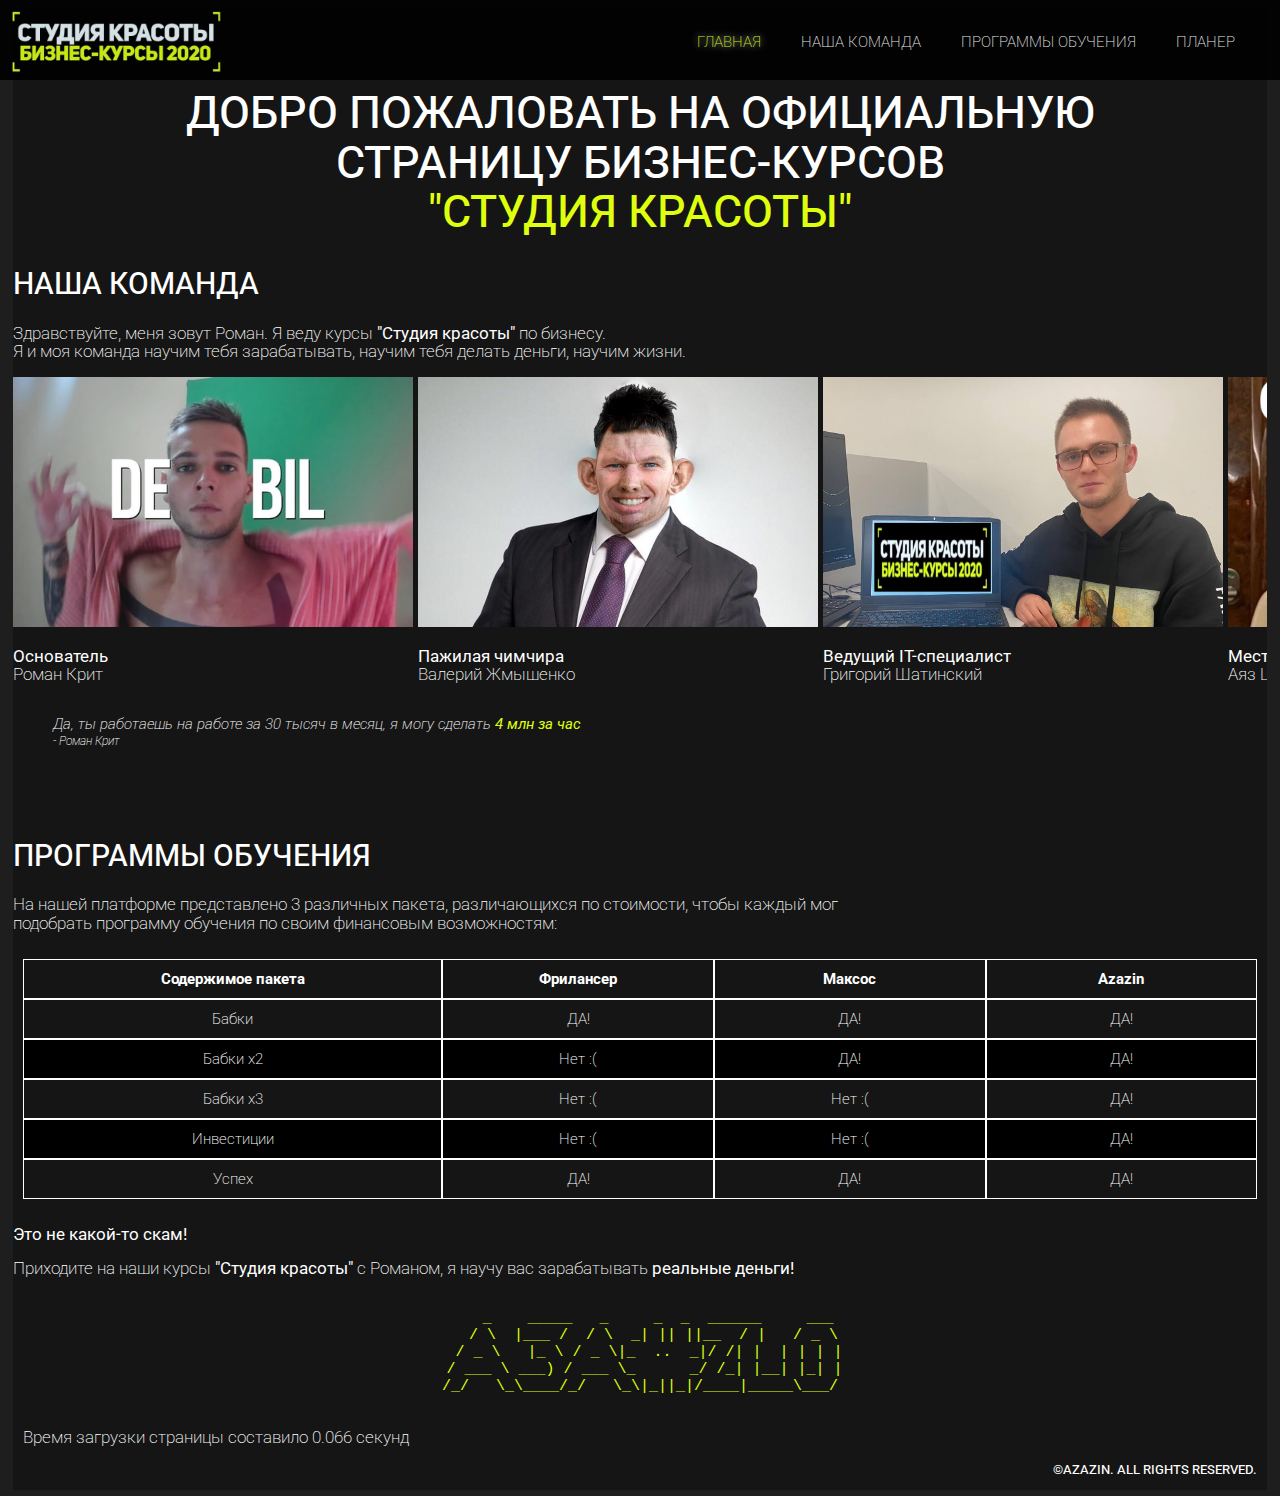
==== commit d5253f9a: "Merge pull request #5 from Dziodzi/lab-5" ====
--- a/index.html
+++ b/index.html
@@ -20,7 +20,7 @@
             <li><a class="navbar-button active" href="index.html">Главная</a></li>
             <li><a class="navbar-button" href="team.html">Наша команда</a></li>
             <li><a class="navbar-button" href="programs.html">Программы обучения</a></li>
-            <li><a class="navbar-button" href="reviews.html">Отзывы</a></li>
+            <li><a class="navbar-button" href="planner.html">Планер</a></li>
         </ul>
     </nav>
 </header>
@@ -29,7 +29,7 @@
     <article>
         <h1>Добро пожаловать на официальную <br> страницу бизнес-курсов<br><span style="color: #dfff0e"> "Студия красоты"</span>
         </h1>
-        <section class="hello-section">
+        <section class="hello-section-main-page">
             <h2>Наша команда</h2>
             <div class="image-container">
                 <p>Здравствуйте, меня зовут Роман. Я веду курсы <b>"Студия красоты"</b> по бизнесу. <br> Я и моя команда
@@ -54,7 +54,7 @@
                 </div>
             </div>
             <blockquote>Да, ты работаешь на работе за 30 тысяч в месяц, я могу сделать <span style="color: #dfff0e"><b>4 млн за час</b>
-            </span><cite> - Роман Крит</cite></blockquote>
+            </span><cite><br> - Роман Крит</cite></blockquote>
         </section>
 
         <section class="programs-section">
@@ -107,7 +107,6 @@
             <p>Приходите на наши курсы <b>"Студия красоты"</b> с Романом, я научу вас зарабатывать <b>реальные
                 деньги!</b>
         </section>
-
     </article>
 </main>
 
--- a/styles.css
+++ b/styles.css
@@ -38,8 +38,12 @@
     text-align: left;
 }
 
-.hello-section, .programs-section, .reviews-section{
+.hello-section, .programs-section, .reviews-section, .plans-section {
     padding-top: 45px;
+}
+
+.hello-section-main-page {
+    padding-top: 0;
 }
 
 .yellow-text {
@@ -77,7 +81,7 @@
     color: #ffffff;
     line-height: 1.1;
     margin-top: 1em;
-    text-align: right;
+    text-align: right ;
 }
 
 p {
@@ -124,6 +128,12 @@
     object-fit: cover;
 }
 
+.gif {
+   width: 300px;
+    height: 400px;
+    padding-top: 140px;
+}
+
 .gallery::-webkit-scrollbar {
     display: none;
 }
--- a/navigation.css
+++ b/navigation.css
@@ -51,7 +51,6 @@
 a:hover {
     color: #d45aff;
     transition: color 0.5s linear;
-    text-shadow: 0 0 7px #fff;
 }
 
 a.active {
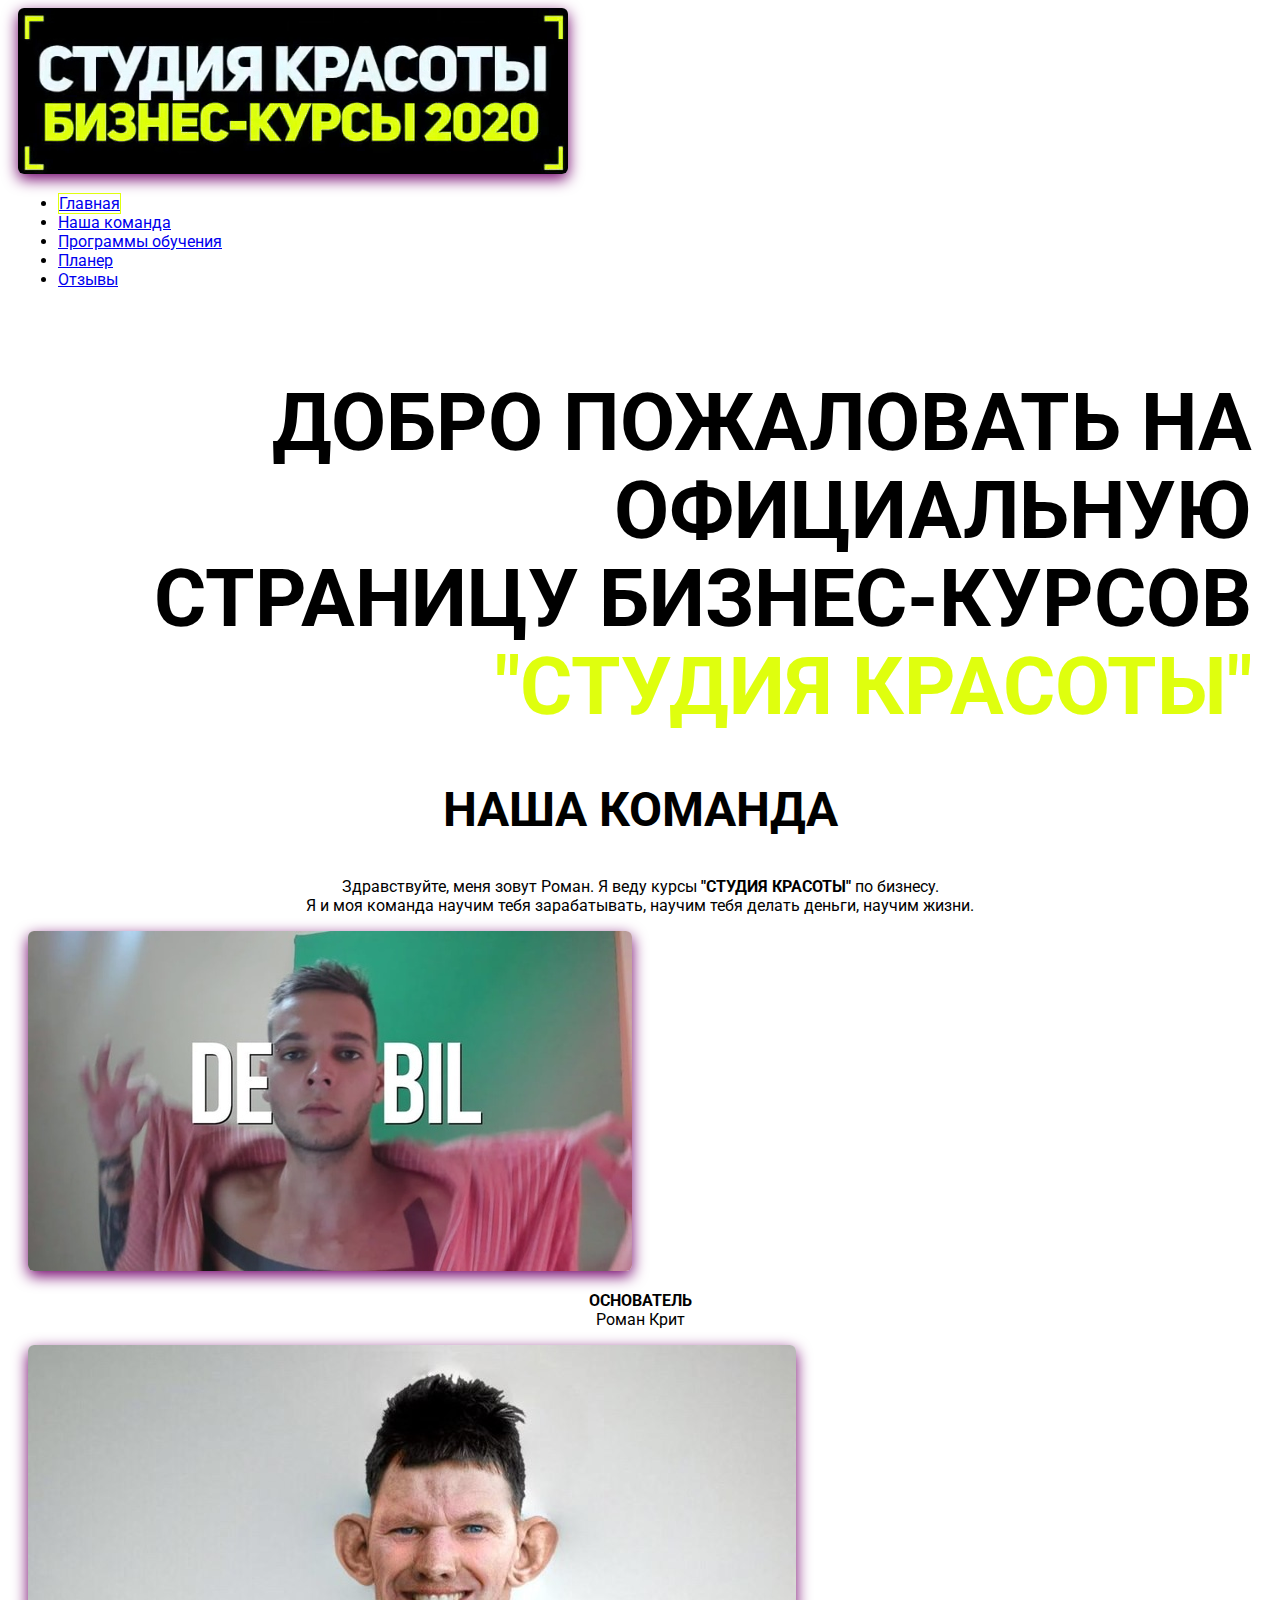
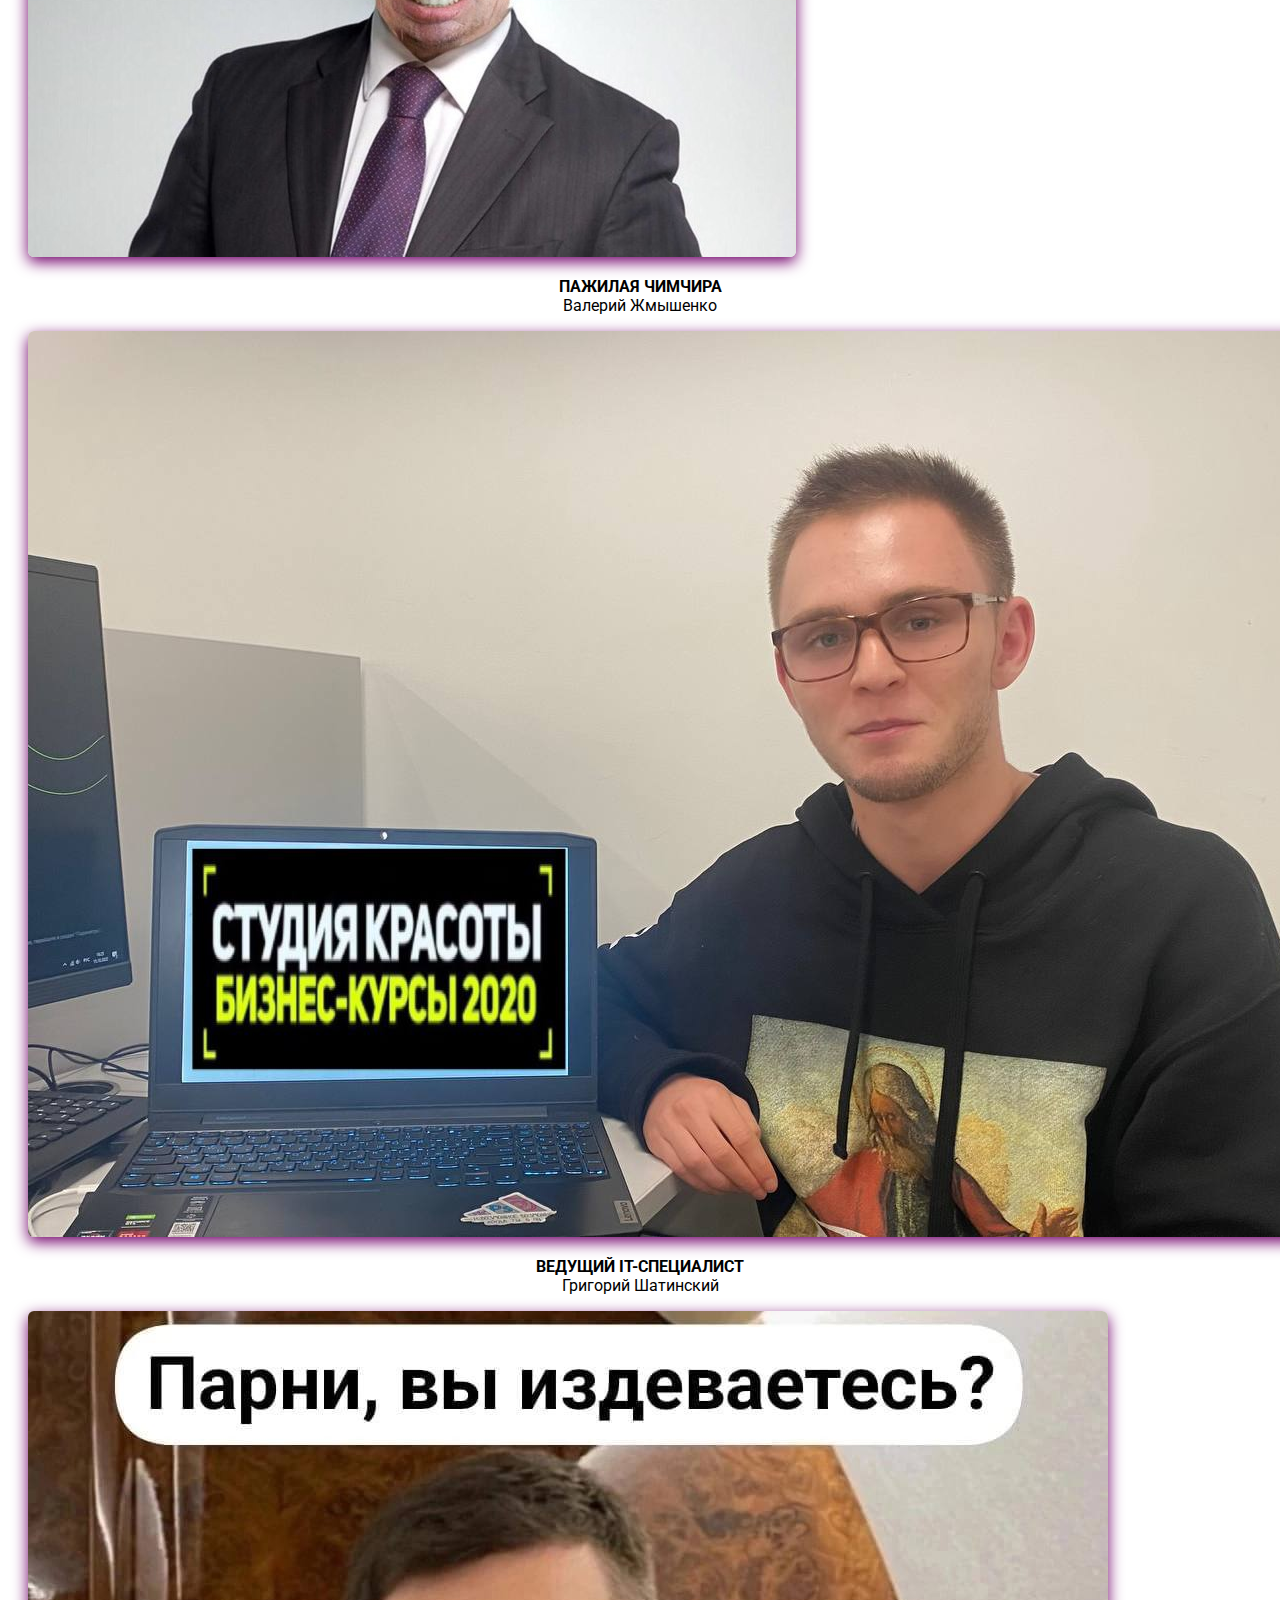
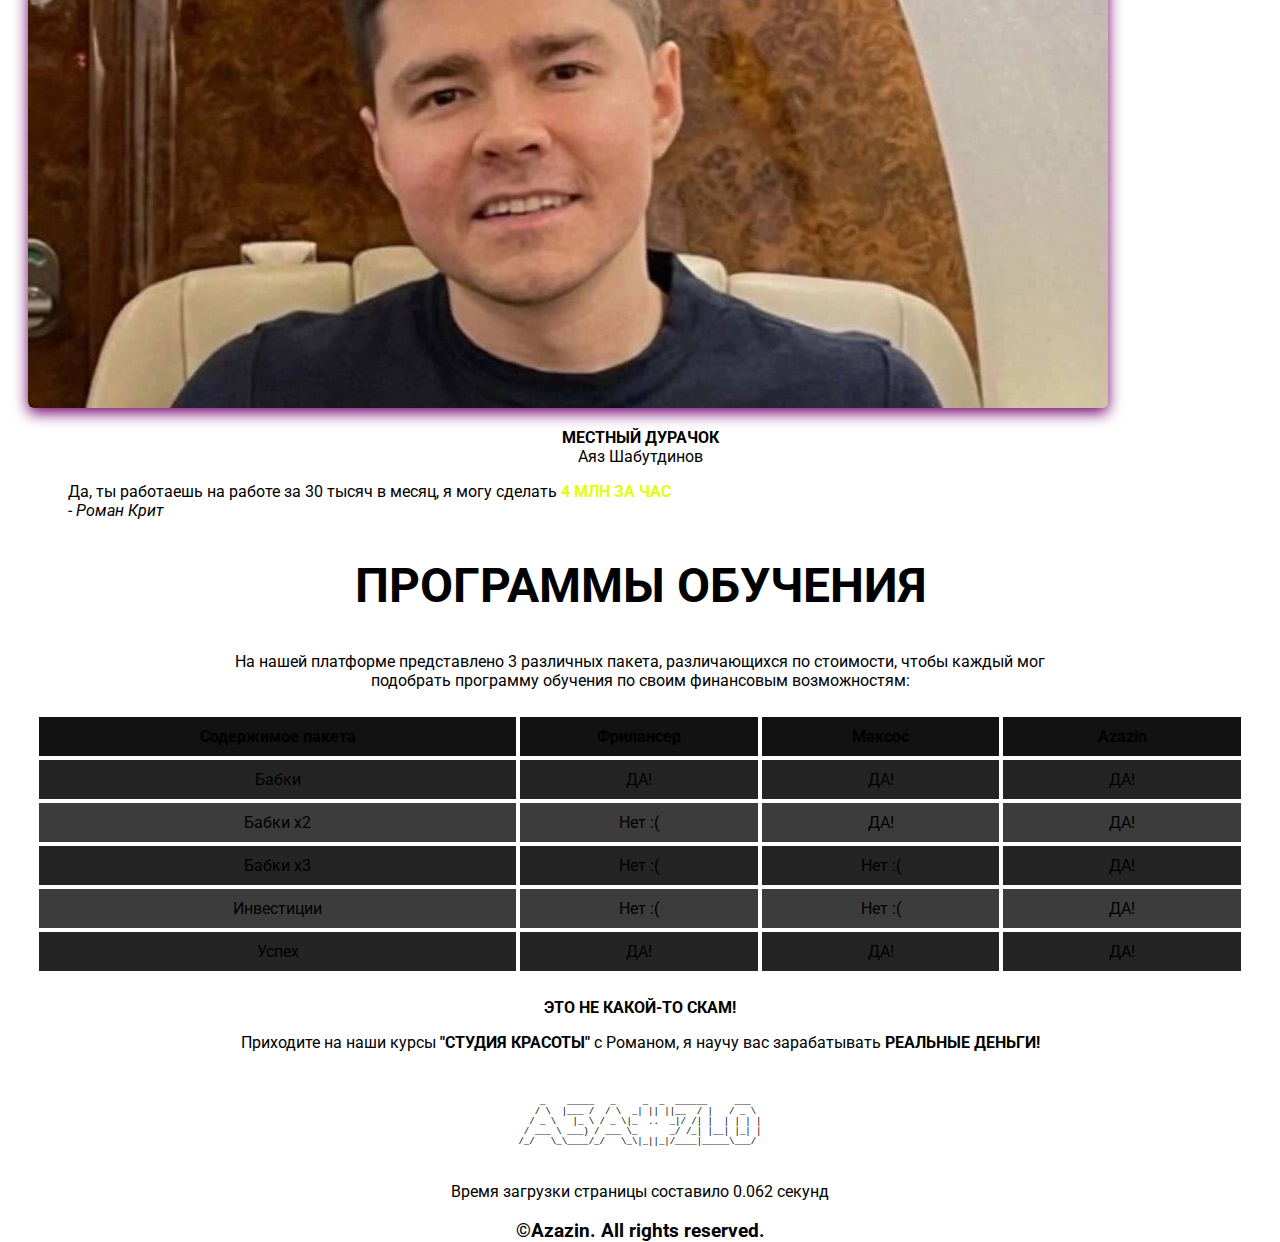
==== commit dd0f05c7: "removed docs directory" ====
--- a/index.html
+++ b/index.html
@@ -4,12 +4,14 @@
     <meta charset="UTF-8">
     <meta name="keywords" content="money, big money, not a SCAM">
     <meta name="viewport" content="width=device-width, initial-scale=1.0">
-    <link href="styles.css" rel="stylesheet">
-    <link href="navigation.css" rel="stylesheet">
-    <link href="table.css" rel="stylesheet">
+    <link href="styles/styles.css" rel="stylesheet">
+    <link href="styles/navigation.css" rel="stylesheet">
+    <link href="styles/table.css" rel="stylesheet">
     <link rel="preconnect" href="https://fonts.googleapis.com">
     <link href="https://fonts.googleapis.com/css2?family=Roboto:wght@100;400&display=swap" rel="stylesheet">
-    <script src="js/loading-time.js"></script>
+    <script src="js/showLoadingTime.js"></script>
+    <script src="js/navLocation.js"></script>
+    <script src="js/config.js"></script>
     <title>СК - главная</title>
 </head>
 <body>
@@ -21,6 +23,7 @@
             <li><a class="navbar-button" href="team.html">Наша команда</a></li>
             <li><a class="navbar-button" href="programs.html">Программы обучения</a></li>
             <li><a class="navbar-button" href="planner.html">Планер</a></li>
+            <li><a class="navbar-button" href="reviews.html">Отзывы</a></li>
         </ul>
     </nav>
 </header>
--- a/styles/styles.css
+++ b/styles/styles.css
@@ -0,0 +1,115 @@
+html, body {
+    height: 100%;
+}
+
+body, html {
+    height: 100%;
+    font-family: 'Roboto', sans-serif;
+    background: #ffffff;
+}
+
+header, footer {
+    padding-left: 10px;
+    padding-right: 10px;
+}
+
+main {
+    padding: 20px;
+}
+
+h1 {
+    letter-spacing: normal;
+    font-family: 'Roboto', sans-serif;
+    font-weight: 700;
+    text-transform: uppercase;
+    overflow-wrap: break-word;
+    font-size: 5em;
+    line-height: 1.1;
+    text-align: right;
+}
+
+h2 {
+    letter-spacing: normal;
+    font-family: 'Roboto', sans-serif;
+    font-weight: 700;
+    text-transform: uppercase;
+    overflow-wrap: break-word;
+    font-size: 3em;
+    line-height: 1.1;
+    text-align: center;
+}
+
+h3 {
+    text-align: center;
+    size: 20px;
+}
+
+q {
+    size: 30px;
+    font-style: italic;
+    padding: 0px;
+    text-align: center;
+}
+
+q:hover .quote {
+    text-decoration: underline;
+    text-transform: uppercase;
+    display: none;
+}
+
+quote .b {
+    display: none;
+}
+
+quote:hover .b {
+    display: inline;
+    text-decoration: underline;
+}
+
+p {
+    text-align: center;
+}
+
+code {
+    font-family: 'Roboto', sans-serif;
+    color: #6a2cce;
+    padding-left: 3px;
+    border: black;
+}
+
+footer {
+    text-align: center;
+}
+footer > pre {
+    display: inline-block;
+    text-align: left;
+}
+
+pre {
+    font-size: 9px;
+}
+
+img {
+    border-radius: 6px;
+    box-shadow: rgb(114, 1, 107) 0px 5px 15px;
+}
+
+dt, dd {
+    text-indent: 1.5em;
+}
+
+logo:hover .logo {
+    display: none;
+}
+
+logo .tree {
+    display: none;
+}
+
+logo:hover .tree {
+    display: inline;
+}
+
+b {
+    text-transform: uppercase;
+}--- a/styles/navigation.css
+++ b/styles/navigation.css
@@ -0,0 +1,36 @@
+.nav {
+    border-width: thin;
+    border-style: double;
+    border-color: #000000;
+    overflow: hidden;
+    background: linear-gradient(-180deg,#39b1d4 -.04%,#865de8 52.2%);
+    border-radius: .75em 0 .75em 0;
+    box-shadow: rgb(57, 111, 255);
+}
+
+.nav a {
+    float: left;
+    color: #ffffff;
+    text-align: center;
+    text-decoration: none;
+    letter-spacing: normal;
+    font-family: 'Roboto', sans-serif;
+    font-weight: 700;
+    padding: 14px 16px;
+    text-transform: uppercase;
+    overflow-wrap: break-word;
+    font-size: 14px;
+    line-height: 3;
+    text-shadow: 1px 1px 1px #000;
+    box-shadow: rgb(114, 1, 107) 0px 2px 2px;
+}
+
+.nav a:hover {
+    background: linear-gradient(-180deg,#39b1d4 -.04%,#865de8 52.2%);
+    color: #ff9239;
+}
+
+.nav a.active {
+    background:linear-gradient(-180deg, #ff9239, #d45aff);
+    color: #ffffff;
+}--- a/styles/table.css
+++ b/styles/table.css
@@ -0,0 +1,41 @@
+table {
+    border-collapse: collapse;
+    border-spacing: 0;
+    width: 100%;
+    border-color: #FFFFFF;
+    margin: 0 auto;
+    padding: 10px 10px;
+    display: grid;
+    grid-template-columns: 2fr 1fr 1fr 1fr;
+    grid-gap: 2px;
+}
+
+thead, tbody, tr{
+    display: contents;
+}
+
+table th, table td {
+    border: 1px solid rgb(255, 255, 255);
+    padding: 10px;
+    text-align: center;
+    vertical-align: middle;
+    position: relative;
+    background: #121212;
+    width: auto;
+}
+
+table tr:hover td {
+    background: #dfff0e;
+    font-weight: 700;
+    color: #121212;
+}
+table tr:hover td:after {
+    content: '';
+    position: absolute;
+    width: 105%;
+}
+
+tr:nth-child(odd) td {background: #242424;
+}
+tr:nth-child(even) td {background: #3C3C3C;
+}